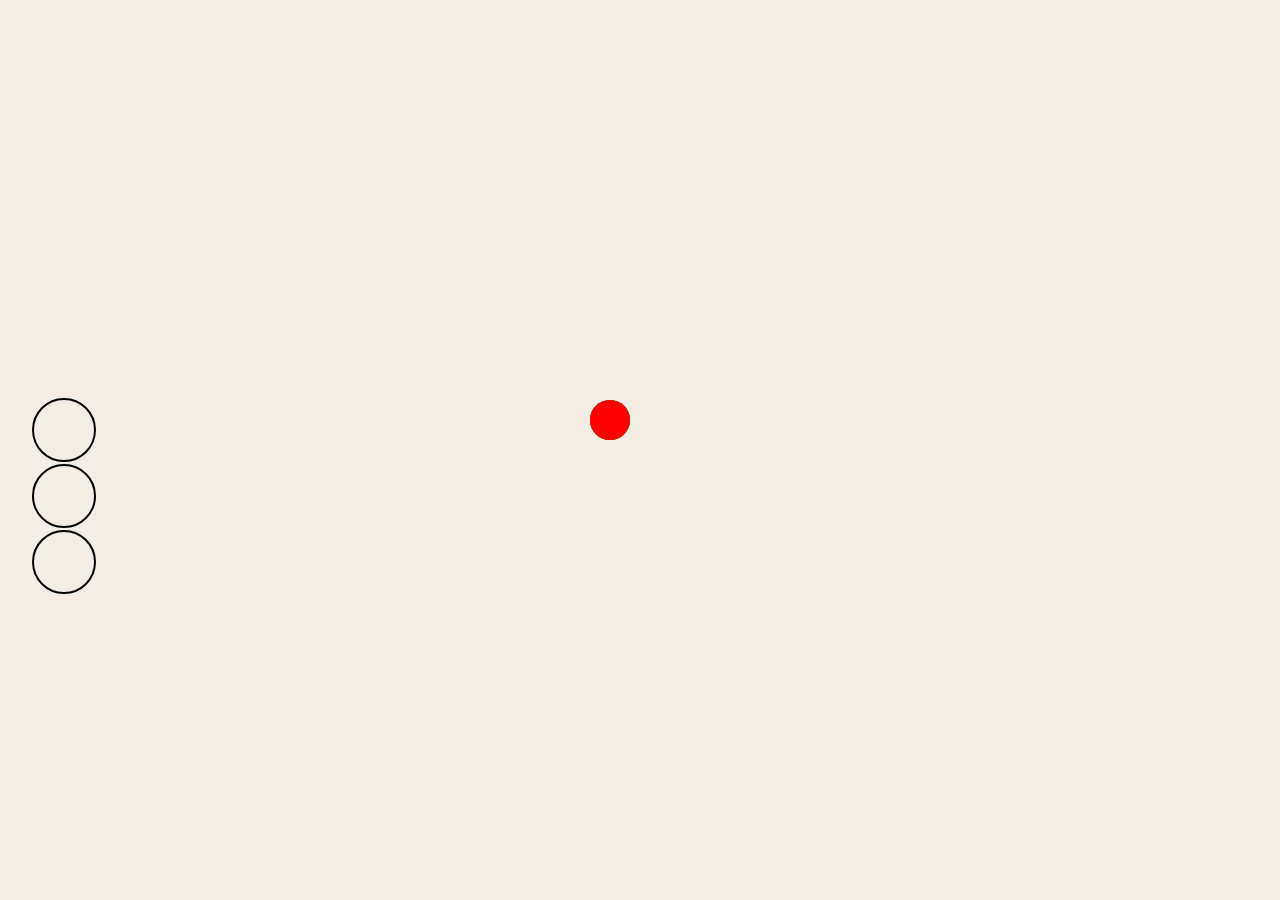
==== index.html @ add8c61d "Test 1.0" ====
<!DOCTYPE html>
<html lang="ru">
<head>
    <meta charset="UTF-8">
    <title>HomeWork</title>
    <style>
        body {
            margin: 0;
            background: #F4EDE5;
        }
        .anim3 {
            width: 100px;
            height: 100px;
            transform: translate(-50%, -50%);
            position: absolute; 
            top: 50%; 
            left: 50%;
        }
        span {
            display: block;
            position: absolute;
            width: 40%;
            height: 40%;
            border-radius: 50%;
            animation: run3 2s infinite ease-in-out;
        }
        
        .one {
            animation-delay: -1.5s;
            background: blue;
        }
        .two {
            animation-delay: -1s;
            background: yellow;
        }
        .three {
            animation-delay: -0.5s;
            background: green;
        }
        .four{
            background: red;
        }
        
        @keyframes run3 {
            0% {
                transform: translate(0%);
                border-radius: 50%;
            }
            25% {
                transform: translate(200%); 
                border-radius: 0%;
            }
            50% {
                transform: translate(200%, 200%);
                border-radius: 50%; 
            }
            75% {
                transform: translate(0%, 200%); 
                border-radius: 0%;
            }
        }
        
        .anim2{
            height: 300px;
            width: 600px;
            animation: run2 10s infinite ease-in-out;
            animation-delay: -2s;
        }
        
        @keyframes run2 {
            0% {
                background: url(https://www.overclockers.ru/images/soft/2016/09/14/ac.jpg) center/cover;
            }
            25% {
                background: url(https://www.divertone.com/wp-content/uploads/2016/11/tfa_poster_wide_header-1536x864-959818851016-1024x500_c.jpg) center/cover;
            }
            50% {
                background: url(http://multbaby.ru/wp-content/uploads/2013/01/wpid-06qiPgVPr426.jpg) center/cover;
            }
            75% {
                background: url(http://22dakika.org/wp-content/uploads/2015/09/1442195572-6d864acd-8afb-45fc-a161-7b1deb839ae0-1024x640.jpg) center/cover;
            }
            100% {
                background: url(http://40.media.tumblr.com/33811cc89ab0fa91b5508f6d3759f622/tumblr_nmaiudgTyb1swrm2no1_1280.jpg) center/cover;
            }
        }
        
        @keyframes run1 {
            0%{
                background: red;
                width: 50px;
                height: 50px;
            }
            50%{
                transform: translate(calc(60vw - 25px), calc(40vh - 25px));
                background: blue;
                width: 100px;
                height: 100px;
            }
            100%{
                transform: translate(60vw, 40vh);
                background: red;
                width: 50px;
                height: 50px;
            }
        }
        .anim1{
            position: absolute;
            transform: translate(60vw,40vh);
            border-radius: 50%;
            animation: run1 1s infinite ease-in-out;
            animation-delay: -1s;
        }
        @keyframes red{
            0% {
                background: #f00;
            }
            36% {
                background: #f00;
            }
            37% {
                background: #666;
            }
            38% {
                background: #f00;
            }
            39% {
                background: #666;
            }
            40% {
                background: #f00;
            }
            41% {
                background: #666;
            }
            42% {
                background: #f00;
            }
            43% {
                background: #666;
            }
            100% {
                background: #666;
            }
        }
        @keyframes yellow{
            0% {
                background: #666;
            }
            43% {
                background: #666;
            }
            44% {
                background: #ff0;
            }
            55% {
                background: #ff0;
            }
            56% {
                background: #666;
            }
            90% {
                background: #666;
            }
            91% {
                background: #ff0;
            }
            99% {
                background: #ff0;
            }
            100% {
                background: #666;
            }
        }
        @keyframes green{
            0% {
                background: #666;
            }
            55% {
                background: #666;
            }
            56% {
                background: #0f0;
            }
            85% {
                background: #0f0;
            }
            86% {
                background: #666;
            }
            87% {
                background: #0f0;
            }
            88% {
                background: #666;
            }
            89% {
                background: #0f0;
            }
            90% {
                background: #666;
            }
            100% {
                background: #666;
            }
        }
        .anim4{
            position: absolute;
            transform: translate(50%,50%);
        }
        .red{
            height: 60px;
            width: 60px;
            border-radius: 50%;
            border: 2px solid black;
            margin-bottom: 2px;
            animation: red 10s infinite ease-in-out;
            animation-delay: -1s;
        }
        .yellow{
            height: 60px;
            width: 60px;
            border-radius: 50%;
            border: 2px solid black;
            margin-bottom: 2px;
            animation: yellow 10s infinite ease-in-out;
            animation-delay: -1s;
        }
        .green{
            height: 60px;
            width: 60px;
            border-radius: 50%;
            border: 2px solid black;
            animation: green 10s infinite ease-in-out;
            animation-delay: -1s;
        }
    </style>
</head>
<body>
    <div class="anim1"></div>
    <div class="anim2"></div>
    <div class="anim3">
        <span class="one"></span>
        <span class="two"></span>
        <span class="three"></span>
        <span class="four"></span>
    </div>
    <div class="anim4">
        <div class="red"></div>
        <div class="yellow"></div>
        <div class="green"></div>
    </div>
</body>
</html>
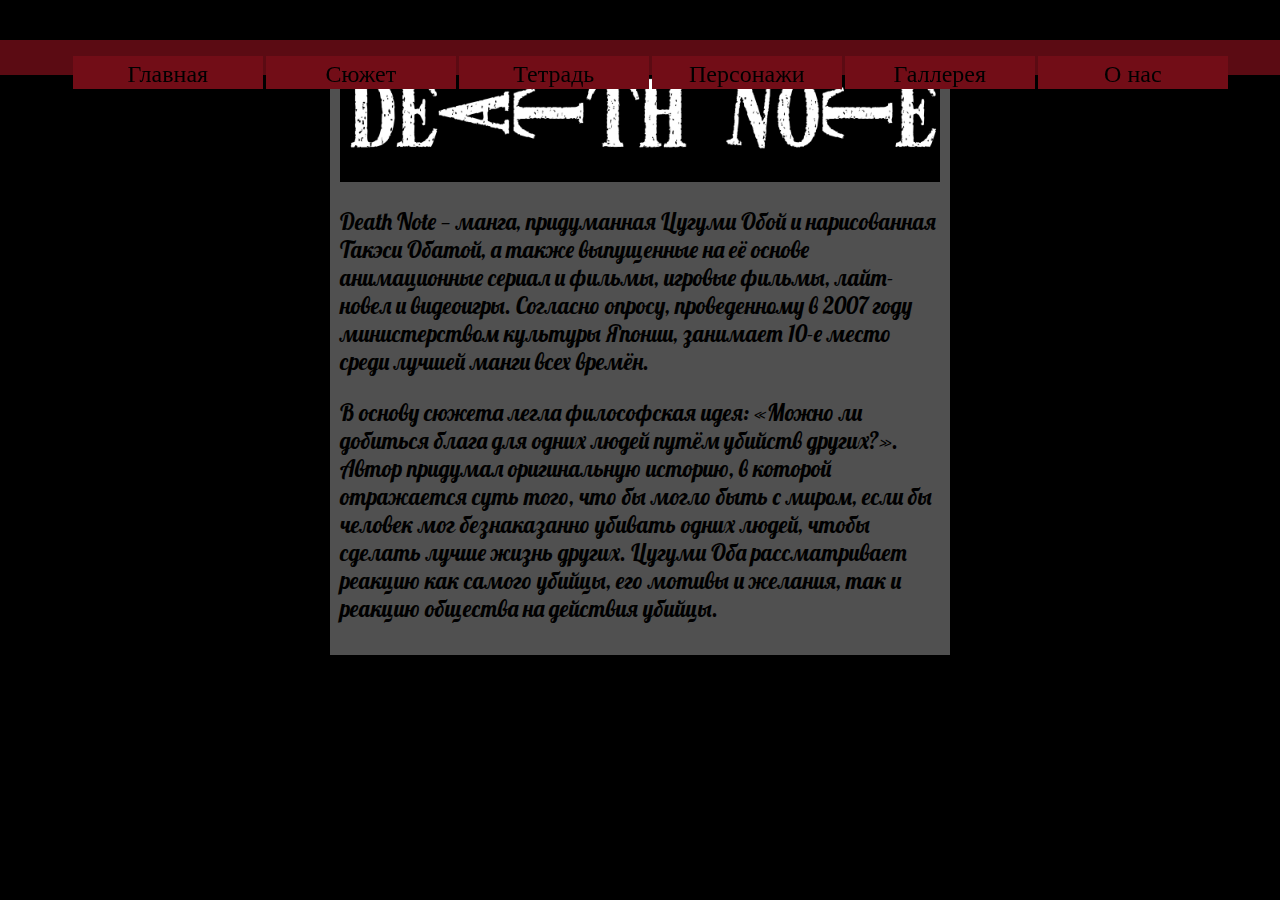
==== commit eb03a101: "Project 1.0" ====
--- a/index.html
+++ b/index.html
@@ -2,253 +2,42 @@
 <html lang="ru">
 <head>
     <meta charset="UTF-8">
-    <title>HomeWork</title>
-    <style>
-        body {
-            margin: 0;
-            background: #F4EDE5;
-        }
-        .anim3 {
-            width: 100px;
-            height: 100px;
-            transform: translate(-50%, -50%);
-            position: absolute; 
-            top: 50%; 
-            left: 50%;
-        }
-        span {
-            display: block;
-            position: absolute;
-            width: 40%;
-            height: 40%;
-            border-radius: 50%;
-            animation: run3 2s infinite ease-in-out;
-        }
-        
-        .one {
-            animation-delay: -1.5s;
-            background: blue;
-        }
-        .two {
-            animation-delay: -1s;
-            background: yellow;
-        }
-        .three {
-            animation-delay: -0.5s;
-            background: green;
-        }
-        .four{
-            background: red;
-        }
-        
-        @keyframes run3 {
-            0% {
-                transform: translate(0%);
-                border-radius: 50%;
-            }
-            25% {
-                transform: translate(200%); 
-                border-radius: 0%;
-            }
-            50% {
-                transform: translate(200%, 200%);
-                border-radius: 50%; 
-            }
-            75% {
-                transform: translate(0%, 200%); 
-                border-radius: 0%;
-            }
-        }
-        
-        .anim2{
-            height: 300px;
-            width: 600px;
-            animation: run2 10s infinite ease-in-out;
-            animation-delay: -2s;
-        }
-        
-        @keyframes run2 {
-            0% {
-                background: url(https://www.overclockers.ru/images/soft/2016/09/14/ac.jpg) center/cover;
-            }
-            25% {
-                background: url(https://www.divertone.com/wp-content/uploads/2016/11/tfa_poster_wide_header-1536x864-959818851016-1024x500_c.jpg) center/cover;
-            }
-            50% {
-                background: url(http://multbaby.ru/wp-content/uploads/2013/01/wpid-06qiPgVPr426.jpg) center/cover;
-            }
-            75% {
-                background: url(http://22dakika.org/wp-content/uploads/2015/09/1442195572-6d864acd-8afb-45fc-a161-7b1deb839ae0-1024x640.jpg) center/cover;
-            }
-            100% {
-                background: url(http://40.media.tumblr.com/33811cc89ab0fa91b5508f6d3759f622/tumblr_nmaiudgTyb1swrm2no1_1280.jpg) center/cover;
-            }
-        }
-        
-        @keyframes run1 {
-            0%{
-                background: red;
-                width: 50px;
-                height: 50px;
-            }
-            50%{
-                transform: translate(calc(60vw - 25px), calc(40vh - 25px));
-                background: blue;
-                width: 100px;
-                height: 100px;
-            }
-            100%{
-                transform: translate(60vw, 40vh);
-                background: red;
-                width: 50px;
-                height: 50px;
-            }
-        }
-        .anim1{
-            position: absolute;
-            transform: translate(60vw,40vh);
-            border-radius: 50%;
-            animation: run1 1s infinite ease-in-out;
-            animation-delay: -1s;
-        }
-        @keyframes red{
-            0% {
-                background: #f00;
-            }
-            36% {
-                background: #f00;
-            }
-            37% {
-                background: #666;
-            }
-            38% {
-                background: #f00;
-            }
-            39% {
-                background: #666;
-            }
-            40% {
-                background: #f00;
-            }
-            41% {
-                background: #666;
-            }
-            42% {
-                background: #f00;
-            }
-            43% {
-                background: #666;
-            }
-            100% {
-                background: #666;
-            }
-        }
-        @keyframes yellow{
-            0% {
-                background: #666;
-            }
-            43% {
-                background: #666;
-            }
-            44% {
-                background: #ff0;
-            }
-            55% {
-                background: #ff0;
-            }
-            56% {
-                background: #666;
-            }
-            90% {
-                background: #666;
-            }
-            91% {
-                background: #ff0;
-            }
-            99% {
-                background: #ff0;
-            }
-            100% {
-                background: #666;
-            }
-        }
-        @keyframes green{
-            0% {
-                background: #666;
-            }
-            55% {
-                background: #666;
-            }
-            56% {
-                background: #0f0;
-            }
-            85% {
-                background: #0f0;
-            }
-            86% {
-                background: #666;
-            }
-            87% {
-                background: #0f0;
-            }
-            88% {
-                background: #666;
-            }
-            89% {
-                background: #0f0;
-            }
-            90% {
-                background: #666;
-            }
-            100% {
-                background: #666;
-            }
-        }
-        .anim4{
-            position: absolute;
-            transform: translate(50%,50%);
-        }
-        .red{
-            height: 60px;
-            width: 60px;
-            border-radius: 50%;
-            border: 2px solid black;
-            margin-bottom: 2px;
-            animation: red 10s infinite ease-in-out;
-            animation-delay: -1s;
-        }
-        .yellow{
-            height: 60px;
-            width: 60px;
-            border-radius: 50%;
-            border: 2px solid black;
-            margin-bottom: 2px;
-            animation: yellow 10s infinite ease-in-out;
-            animation-delay: -1s;
-        }
-        .green{
-            height: 60px;
-            width: 60px;
-            border-radius: 50%;
-            border: 2px solid black;
-            animation: green 10s infinite ease-in-out;
-            animation-delay: -1s;
-        }
-    </style>
+    <meta name="viewport" content="width=device-width">
+    <link rel="stylesheet" href="styles/style.css">
+    <title>Death Note</title>
 </head>
 <body>
-    <div class="anim1"></div>
-    <div class="anim2"></div>
-    <div class="anim3">
-        <span class="one"></span>
-        <span class="two"></span>
-        <span class="three"></span>
-        <span class="four"></span>
-    </div>
-    <div class="anim4">
-        <div class="red"></div>
-        <div class="yellow"></div>
-        <div class="green"></div>
-    </div>
+    <header id="hd">
+      <nav>
+        <ul>
+          <li class="navigation"><a href="#"><div class="menu">Главная</div></a></li>
+          <li class="navigation"><a href="#"><div class="menu">Сюжет</div></a></li>
+          <li class="navigation"><a href="#"><div class="menu">Тетрадь</div></a></li>
+          <li class="navigation"><a href="#"><div class="menu">Персонажи</div></a></li>
+          <li class="navigation"><a href="#"><div class="menu">Галлерея</div></a></li>
+          <li class="navigation"><a href="#"><div class="menu">О нас</div></a></li>
+        </ul>
+      </nav>
+    </header>
+    <button id="hide"></button>
+    <main>
+        <action>
+            <img class="note_logo" src="./image/Death_Note_logo.jpg" alt="DeathNote">
+            
+            <p>
+                Death Note — манга, придуманная Цугуми Обой и нарисованная Такэси Обатой, а также выпущенные на её основе анимационные сериал и фильмы, игровые фильмы, лайт-новел и видеоигры. Согласно опросу, проведенному в 2007 году министерством культуры Японии, занимает 10-е место среди лучшей манги всех времён.
+            </p>
+            <p>
+                В основу сюжета легла философская идея: «Можно ли добиться блага для одних людей путём убийств других?». Автор придумал оригинальную историю, в которой отражается суть того, что бы могло быть с миром, если бы человек мог безнаказанно убивать одних людей, чтобы сделать лучше жизнь других. Цугуми Оба рассматривает реакцию как самого убийцы, его мотивы и желания, так и реакцию общества на действия убийцы.
+            </p>
+        </action>
+    </main>
+    <script>
+        hide.addEventListener('click', function(){
+          hide.classList.add('kostil');
+          hd.classList.toggle('vis');
+          hide.classList.toggle('vis');
+        })
+    </script>
 </body>
-</html>+</html>
--- a/styles/style.css
+++ b/styles/style.css
@@ -0,0 +1,219 @@
+@import url('https://fonts.googleapis.com/css?family=Lobster');
+body{
+    font-family: Lobster;
+    margin: 0;
+    padding: 0;
+    border: 0;
+    background-color: rgba(100,100,100,1);
+}
+header{
+    transition: 3s;
+    position: absolute;
+    left: -100px;
+    height: 300px;
+    width: 100px;
+}
+nav, ul{
+    padding: 0;
+}
+button{
+    background: #a00;
+    height: 25px;
+    width: 25px;
+    position: absolute;
+    left: 10px;
+    top: 5px;
+    border-radius: 50%;
+}
+.kostil{
+    transition: 3s;
+}
+.vis{
+    -webkit-transform: translate(100px, 0);
+    -ms-transform: translate(100px, 0);
+    -o-transform: translate(100px, 0);
+    transform: translate(100px, 0);
+}
+.menu{
+    color: black;
+    text-decoration: none;
+    background: hsl(354, 79%, 25%);
+    height: 33px;
+    width: 100px;
+    font-size: 1.2rem;
+    text-align: center;
+    font-family: fantasy;
+}
+a{
+    color: black;
+    text-decoration: none;
+}
+main{
+    width: 100vw;
+    margin-top: 30px;
+}
+img{
+    width: 100%;
+}
+@media (min-width: 500px) {
+    html, body{
+        background-color: #000;
+    }
+    button{
+        transition: 0s;
+        width: 50px;
+        height: 50px;
+        position: absolute;
+        left: -300px;
+    }
+    img{
+        font-size: 2rem;
+        text-align: center;
+        width: 100%;
+    }
+    p{
+        font-size: 1.25rem;
+    }
+    main{
+        width: 350px;
+        margin: auto;
+        margin-top: 40px;
+        padding: 10px;
+        background-color: rgba(100,100,100,0.8);
+    }
+    
+    .navigation{
+        display: inline-block;
+    }
+    
+    nav, ul{
+        padding: 0;
+    }
+    nav{
+        width: 500px;
+        margin: auto;
+    }
+    
+    .menu{
+        color: black;
+        text-decoration: none;
+        background: hsl(354, 79%, 25%);
+        height: 23px;
+        width: 70px;
+        padding: 5px 5px 5px 5px;
+        font-size: 0.9rem;
+        text-align: center;
+        font-family: fantasy;
+    }
+    
+    header{
+        left:0px;
+        position:fixed;
+        background: hsl(354, 79%, 20%);
+        width: 100vw;
+        height: 35px;
+    }
+}
+
+
+
+
+@media (min-width: 740px) {
+    img{
+        font-size: 2rem;
+        text-align: center;
+        width: 100%;
+    }
+    p{
+        font-size: 1.25rem;
+    }
+    main{
+        width: 600px;
+        margin: auto;
+        margin-top: 40px;
+        padding: 10px;
+        background-color: rgba(100,100,100,0.8);
+    }
+    
+    .navigation{
+        display: inline-block;
+    }
+    
+    nav, ul{
+        padding: 0;
+    }
+    nav{
+        width: 740px;
+        margin: auto;
+    }
+    
+    .menu{
+        color: black;
+        text-decoration: none;
+        background: hsl(354, 79%, 25%);
+        height: 23px;
+        width: 100px;
+        padding: 5px 10px 5px 10px;
+        text-align: center;
+        font-size: 1.2rem;
+        font-family: fantasy;
+    }
+    
+    header{
+        background: hsl(354, 79%, 20%);
+        width: 100vw;
+        height: 35px;
+    }
+}
+
+
+
+
+@media (min-width: 1160px) {
+    img{
+        font-size: 2rem;
+        text-align: center;
+        width: 100%;
+    }
+    
+    p{
+        font-size: 1.4rem;
+    }
+    
+    main{
+        width: 600px;
+        margin: auto;
+        margin-top: 40px;
+        padding: 10px;
+        background-color: rgba(100,100,100,0.8);
+    }
+    .navigation{
+        display: inline-block;
+    }
+    
+    nav, ul{
+        padding: 0;
+    }
+    nav{
+        width: 1160px;
+        margin: auto;
+    }
+    
+    .menu{
+        color: black;
+        text-decoration: none;
+        background: hsl(354, 79%, 25%);
+        height: 23px;
+        width: 150px;
+        padding: 5px 20px 5px 20px;
+        text-align: center;
+        font-size: 1.5rem;
+        font-family: fantasy;
+    }
+    
+    header{
+        background: hsl(354, 79%, 20%);
+        width: 102vw;
+        height: 35px;
+    }
+}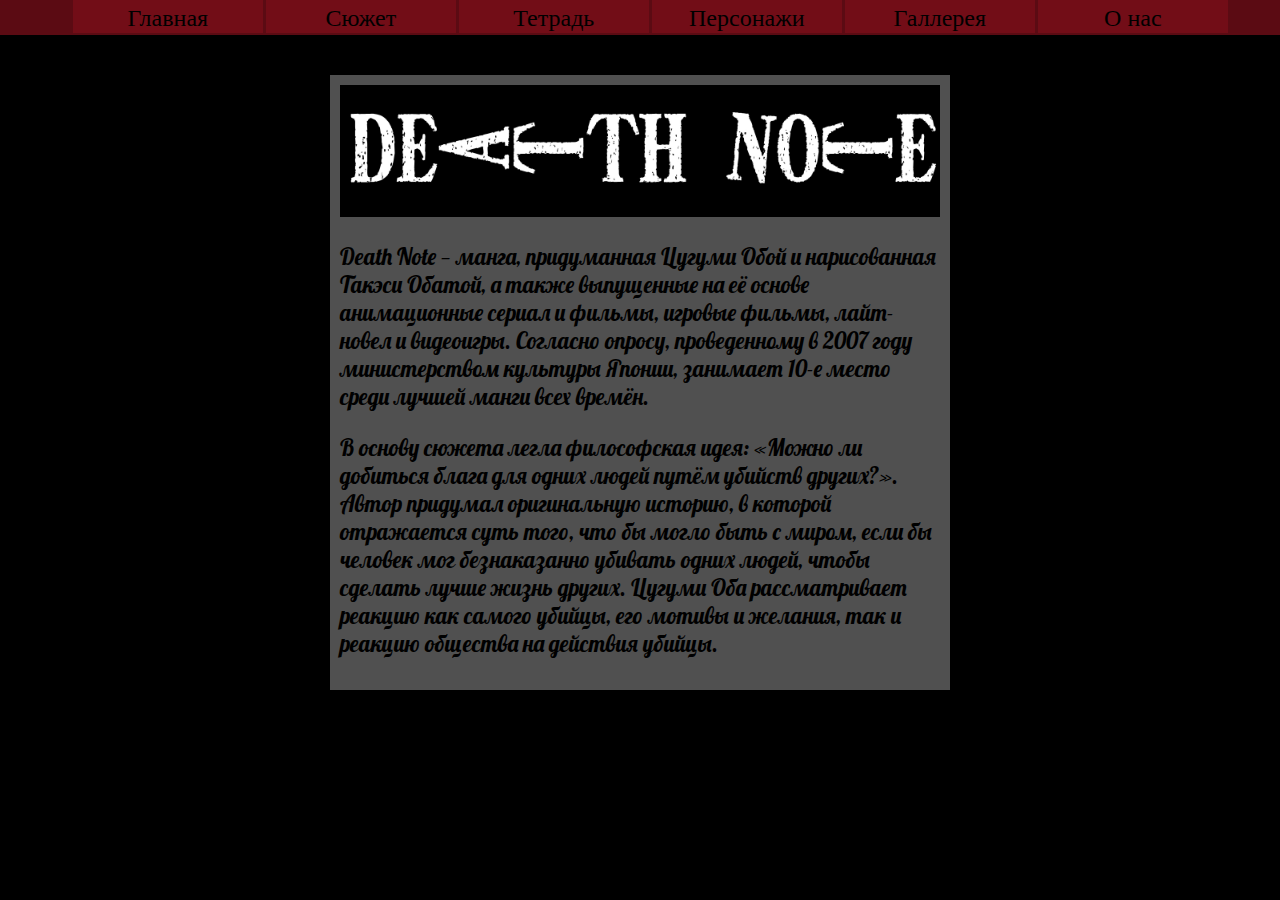
==== commit 96455bc9: "Project 1.2" ====
--- a/index.html
+++ b/index.html
@@ -21,9 +21,8 @@
     </header>
     <button id="hide"></button>
     <main>
+        <img class="note_logo" src="./image/Death_Note_logo.jpg" alt="DeathNote">
         <action>
-            <img class="note_logo" src="./image/Death_Note_logo.jpg" alt="DeathNote">
-            
             <p>
                 Death Note — манга, придуманная Цугуми Обой и нарисованная Такэси Обатой, а также выпущенные на её основе анимационные сериал и фильмы, игровые фильмы, лайт-новел и видеоигры. Согласно опросу, проведенному в 2007 году министерством культуры Японии, занимает 10-е место среди лучшей манги всех времён.
             </p>
@@ -34,9 +33,10 @@
     </main>
     <script>
         hide.addEventListener('click', function(){
-          hide.classList.add('kostil');
-          hd.classList.toggle('vis');
-          hide.classList.toggle('vis');
+            hide.classList.add('kostil');
+            hide.classList.toggle('vis');
+            hd.classList.add('kostil');
+            hd.classList.toggle('vis');
         })
     </script>
 </body>
--- a/styles/style.css
+++ b/styles/style.css
@@ -4,10 +4,9 @@
     margin: 0;
     padding: 0;
     border: 0;
-    background-color: rgba(100,100,100,1);
+    background-color: #000;
 }
 header{
-    transition: 3s;
     position: absolute;
     left: -100px;
     height: 300px;
@@ -15,19 +14,22 @@
 }
 nav, ul{
     padding: 0;
+    margin: 0;
 }
 button{
-    background: #a00;
+    background: hsla(354, 79%, 10%, 0.8);
     height: 25px;
     width: 25px;
     position: absolute;
     left: 10px;
     top: 5px;
     border-radius: 50%;
+    border: solid 1px #333;
 }
 .kostil{
-    transition: 3s;
-}
+    transition: 1s;
+}
+
 .vis{
     -webkit-transform: translate(100px, 0);
     -ms-transform: translate(100px, 0);
@@ -49,27 +51,41 @@
     text-decoration: none;
 }
 main{
-    width: 100vw;
+    width: 90vw;
+    margin: auto;
     margin-top: 30px;
-}
-img{
+    background: rgba(100,100,100, 0.8);
+}
+.note_logo{
     width: 100%;
 }
+p{
+    padding-left:10px;
+    padding-right: 10px;
+}
 @media (min-width: 500px) {
+    p{
+        padding-left: 0;
+        padding-right: 0;
+    }
     html, body{
         background-color: #000;
     }
-    button{
+    .vis{
+        -webkit-transform: translate(0, 0);
+        -ms-transform: translate(0, 0);
+        -o-transform: translate(0, 0);
+        transform: translate(0, 0);
+    }
+    #hd{
+        transition: 0s;
+    }
+    #hide{
         transition: 0s;
         width: 50px;
         height: 50px;
         position: absolute;
         left: -300px;
-    }
-    img{
-        font-size: 2rem;
-        text-align: center;
-        width: 100%;
     }
     p{
         font-size: 1.25rem;
@@ -107,8 +123,7 @@
     }
     
     header{
-        left:0px;
-        position:fixed;
+        position:static;
         background: hsl(354, 79%, 20%);
         width: 100vw;
         height: 35px;
@@ -119,11 +134,6 @@
 
 
 @media (min-width: 740px) {
-    img{
-        font-size: 2rem;
-        text-align: center;
-        width: 100%;
-    }
     p{
         font-size: 1.25rem;
     }
@@ -170,11 +180,6 @@
 
 
 @media (min-width: 1160px) {
-    img{
-        font-size: 2rem;
-        text-align: center;
-        width: 100%;
-    }
     
     p{
         font-size: 1.4rem;
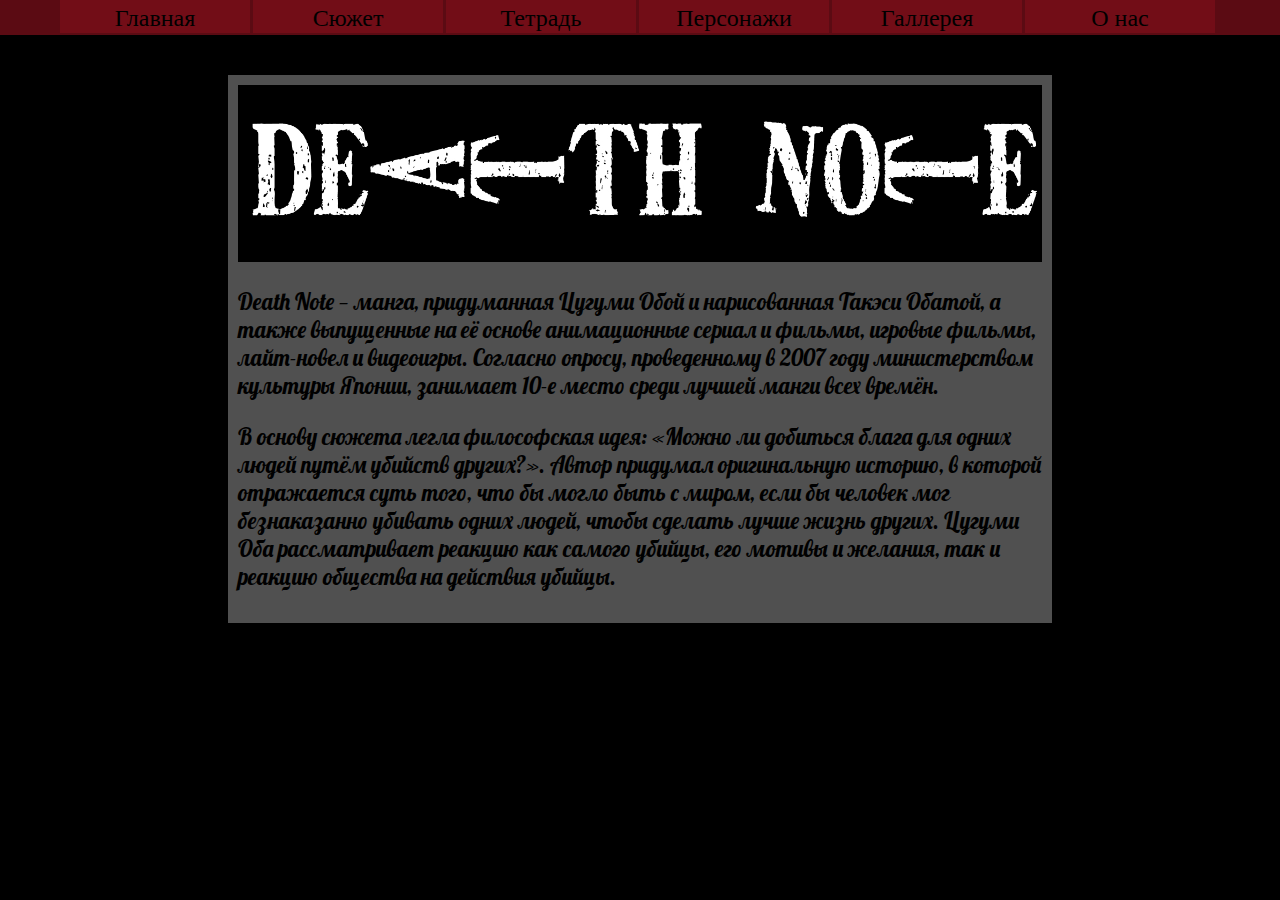
==== commit 1c7e54f6: "Project 1.3" ====
--- a/index.html
+++ b/index.html
@@ -10,12 +10,12 @@
     <header id="hd">
       <nav>
         <ul>
-          <li class="navigation"><a href="#"><div class="menu">Главная</div></a></li>
-          <li class="navigation"><a href="#"><div class="menu">Сюжет</div></a></li>
-          <li class="navigation"><a href="#"><div class="menu">Тетрадь</div></a></li>
-          <li class="navigation"><a href="#"><div class="menu">Персонажи</div></a></li>
-          <li class="navigation"><a href="#"><div class="menu">Галлерея</div></a></li>
-          <li class="navigation"><a href="#"><div class="menu">О нас</div></a></li>
+          <li class="navigation"><a href="./index.html"><div class="menu">Главная</div></a></li>
+          <li class="navigation"><a href="./content/storyline.html"><div class="menu">Сюжет</div></a></li>
+          <li class="navigation"><a href="./content/note.html"><div class="menu">Тетрадь</div></a></li>
+          <li class="navigation"><a href="./content/characters.html"><div class="menu">Персонажи</div></a></li>
+          <li class="navigation"><a href="./content/gallery.html"><div class="menu">Галлерея</div></a></li>
+          <li class="navigation"><a href="./content/about_us.html"><div class="menu">О нас</div></a></li>
         </ul>
       </nav>
     </header>
--- a/styles/style.css
+++ b/styles/style.css
@@ -1,31 +1,42 @@
 @import url('https://fonts.googleapis.com/css?family=Lobster');
+
 body{
     font-family: Lobster;
     margin: 0;
     padding: 0;
     border: 0;
-    background-color: #000;
-}
-header{
-    position: absolute;
-    left: -100px;
-    height: 300px;
-    width: 100px;
-}
+    background: #000;
+}
+
 nav, ul{
     padding: 0;
     margin: 0;
-}
-button{
+    border: 0;
+}
+
+a{
+    color: black;
+    text-decoration: none;
+}
+
+#hide{
     background: hsla(354, 79%, 10%, 0.8);
     height: 25px;
     width: 25px;
-    position: absolute;
+    position: fixed;
     left: 10px;
     top: 5px;
     border-radius: 50%;
     border: solid 1px #333;
 }
+
+header{
+    position: fixed;
+    left: -100px;
+    height: 300px;
+    width: 100px;
+}
+
 .kostil{
     transition: 1s;
 }
@@ -36,6 +47,7 @@
     -o-transform: translate(100px, 0);
     transform: translate(100px, 0);
 }
+
 .menu{
     color: black;
     text-decoration: none;
@@ -46,81 +58,55 @@
     text-align: center;
     font-family: fantasy;
 }
-a{
-    color: black;
-    text-decoration: none;
-}
+
+.menu:hover{
+    background: hsl(354, 79%, 22%);
+}
+
+.gallery{
+    display: inline-block;
+    width: calc(90vw - 30px);
+    height: calc(60vw - 20px);
+    margin: 10px 15px 0px 15px;
+}
+
 main{
     width: 90vw;
     margin: auto;
     margin-top: 30px;
     background: rgba(100,100,100, 0.8);
 }
+
 .note_logo{
     width: 100%;
 }
+
 p{
     padding-left:10px;
     padding-right: 10px;
 }
+
+
+
 @media (min-width: 500px) {
-    p{
-        padding-left: 0;
-        padding-right: 0;
-    }
-    html, body{
-        background-color: #000;
-    }
+    #hd{
+        transition: 0s;
+    }
+    
+    #hide{
+        transition: 0s;
+        width: 25px;
+        height: 25px;
+        position: absolute;
+        left: -300px;
+    }
+    
     .vis{
         -webkit-transform: translate(0, 0);
         -ms-transform: translate(0, 0);
         -o-transform: translate(0, 0);
         transform: translate(0, 0);
     }
-    #hd{
-        transition: 0s;
-    }
-    #hide{
-        transition: 0s;
-        width: 50px;
-        height: 50px;
-        position: absolute;
-        left: -300px;
-    }
-    p{
-        font-size: 1.25rem;
-    }
-    main{
-        width: 350px;
-        margin: auto;
-        margin-top: 40px;
-        padding: 10px;
-        background-color: rgba(100,100,100,0.8);
-    }
-    
-    .navigation{
-        display: inline-block;
-    }
-    
-    nav, ul{
-        padding: 0;
-    }
-    nav{
-        width: 500px;
-        margin: auto;
-    }
-    
-    .menu{
-        color: black;
-        text-decoration: none;
-        background: hsl(354, 79%, 25%);
-        height: 23px;
-        width: 70px;
-        padding: 5px 5px 5px 5px;
-        font-size: 0.9rem;
-        text-align: center;
-        font-family: fantasy;
-    }
     
     header{
         position:static;
@@ -128,97 +114,99 @@
         width: 100vw;
         height: 35px;
     }
-}
-
-
-
-
-@media (min-width: 740px) {
-    p{
-        font-size: 1.25rem;
-    }
-    main{
-        width: 600px;
-        margin: auto;
-        margin-top: 40px;
-        padding: 10px;
-        background-color: rgba(100,100,100,0.8);
-    }
     
     .navigation{
         display: inline-block;
     }
     
-    nav, ul{
-        padding: 0;
-    }
+    nav{
+        width: 500px;
+        margin: auto;
+    }
+    
+    .gallery{
+        width: 330px;
+        height: 220px;
+        margin: 10px 15px 0px 15px;
+    }
+    
+    .menu{
+        height: 23px;
+        width: 70px;
+        padding: 5px 5px 5px 5px;
+        font-size: 0.9rem;
+    }
+    
+    p{
+        padding-left: 0;
+        padding-right: 0;
+        font-size: 1.25rem;
+    }
+    
+    main{
+        width: 360px;
+        padding: 10px;
+    }
+}
+
+
+
+
+@media (min-width: 740px) {
     nav{
         width: 740px;
-        margin: auto;
     }
     
     .menu{
-        color: black;
-        text-decoration: none;
-        background: hsl(354, 79%, 25%);
         height: 23px;
         width: 100px;
         padding: 5px 10px 5px 10px;
-        text-align: center;
         font-size: 1.2rem;
-        font-family: fantasy;
-    }
-    
-    header{
-        background: hsl(354, 79%, 20%);
-        width: 100vw;
-        height: 35px;
-    }
-}
-
-
-
-
-@media (min-width: 1160px) {
+    }
+    
+    .gallery{
+        width: 300px;
+        height: 200px;
+        margin: 10px;
+    }
     
     p{
-        font-size: 1.4rem;
+        font-size: 1.25rem;
     }
     
     main{
-        width: 600px;
-        margin: auto;
+        width: 644px;
         margin-top: 40px;
         padding: 10px;
-        background-color: rgba(100,100,100,0.8);
-    }
-    .navigation{
-        display: inline-block;
-    }
-    
-    nav, ul{
-        padding: 0;
-    }
+    }
+}
+
+
+
+
+@media (min-width: 1160px) {
     nav{
         width: 1160px;
-        margin: auto;
     }
     
     .menu{
-        color: black;
-        text-decoration: none;
-        background: hsl(354, 79%, 25%);
         height: 23px;
         width: 150px;
         padding: 5px 20px 5px 20px;
-        text-align: center;
         font-size: 1.5rem;
-        font-family: fantasy;
-    }
-    
-    header{
-        background: hsl(354, 79%, 20%);
-        width: 102vw;
-        height: 35px;
-    }
+    }
+    
+    .gallery{
+        width: 380px;
+        height: 230px;
+    }
+    
+    p{
+        font-size: 1.4rem;
+    }
+    
+    main{
+        width: 804px;
+    }
+    
 }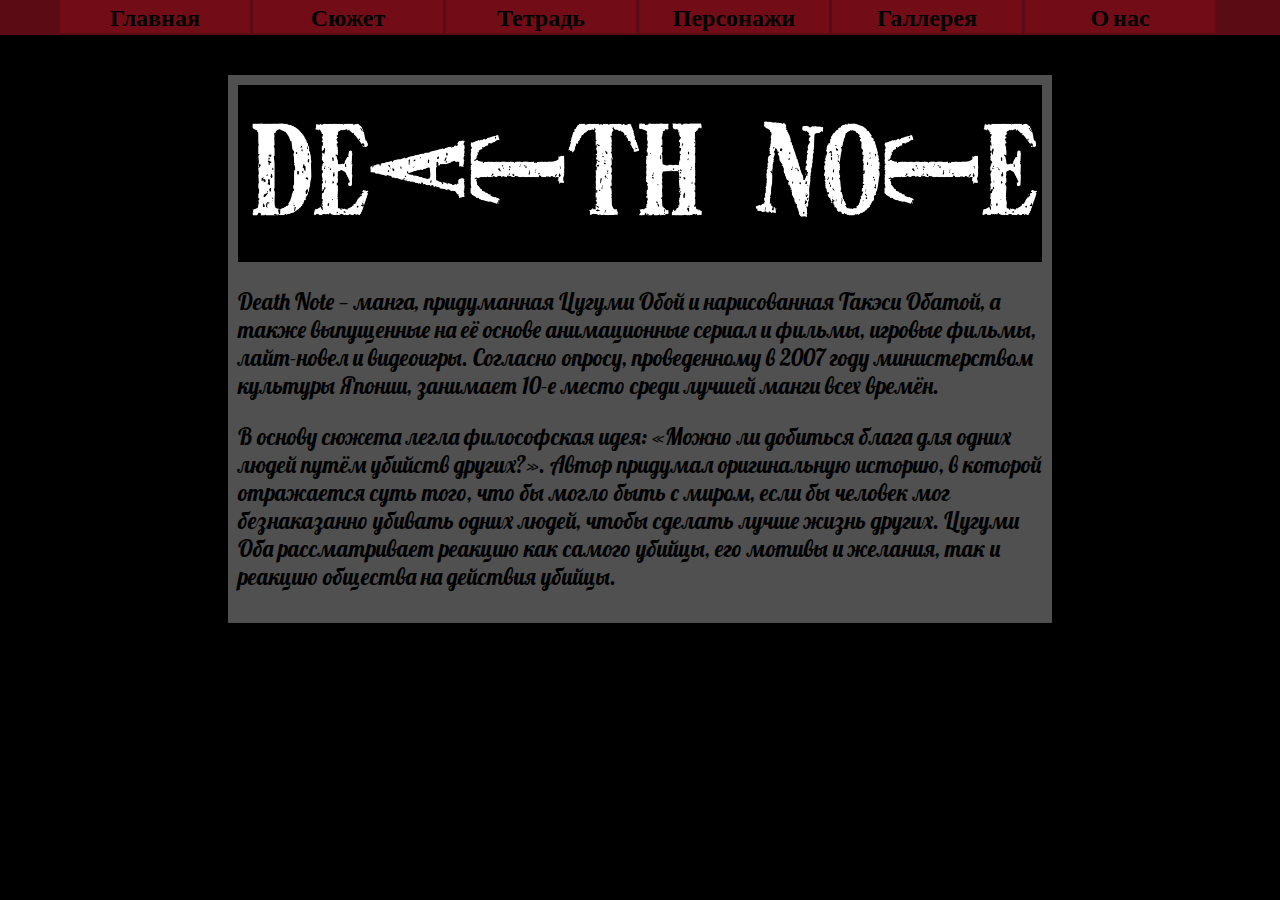
==== commit ebb3c071: "Project 1.4" ====
--- a/index.html
+++ b/index.html
@@ -8,18 +8,18 @@
 </head>
 <body>
     <header id="hd">
-      <nav>
-        <ul>
-          <li class="navigation"><a href="./index.html"><div class="menu">Главная</div></a></li>
-          <li class="navigation"><a href="./content/storyline.html"><div class="menu">Сюжет</div></a></li>
-          <li class="navigation"><a href="./content/note.html"><div class="menu">Тетрадь</div></a></li>
-          <li class="navigation"><a href="./content/characters.html"><div class="menu">Персонажи</div></a></li>
-          <li class="navigation"><a href="./content/gallery.html"><div class="menu">Галлерея</div></a></li>
-          <li class="navigation"><a href="./content/about_us.html"><div class="menu">О нас</div></a></li>
-        </ul>
-      </nav>
+        <nav class="head_menu">
+            <ul>
+                <li class="navigation"><a href="./index.html"              ><div class="menu">Главная   </div></a></li>
+                <li class="navigation"><a href="./content/storyline.html"  ><div class="menu">Сюжет     </div></a></li>
+                <li class="navigation"><a href="./content/note.html"       ><div class="menu">Тетрадь   </div></a></li>
+                <li class="navigation"><a href="./content/characters.html" ><div class="menu">Персонажи </div></a></li>
+                <li class="navigation"><a href="./content/gallery.html"    ><div class="menu">Галлерея  </div></a></li>
+                <li class="navigation"><a href="./content/about_us.html"   ><div class="menu">О нас     </div></a></li>
+            </ul>
+        </nav>
     </header>
-    <button id="hide"></button>
+    <button id="hide">Меню</button>
     <main>
         <img class="note_logo" src="./image/Death_Note_logo.jpg" alt="DeathNote">
         <action>
@@ -33,9 +33,6 @@
     </main>
     <script>
         hide.addEventListener('click', function(){
-            hide.classList.add('kostil');
-            hide.classList.toggle('vis');
-            hd.classList.add('kostil');
             hd.classList.toggle('vis');
         })
     </script>
--- a/styles/style.css
+++ b/styles/style.css
@@ -1,4 +1,6 @@
 @import url('https://fonts.googleapis.com/css?family=Lobster');
+@import url('https://fonts.googleapis.com/css?family=Changa+One');
+@import url('https://fonts.googleapis.com/css?family=Dancing+Script');
 
 body{
     font-family: Lobster;
@@ -8,7 +10,35 @@
     background: #000;
 }
 
-nav, ul{
+article{
+    margin-top: 50px; 
+    padding-bottom: 30px;
+    padding-top: 1px; 
+}
+
+blockquote{
+    font-size: 1.5rem;
+    color: #222;
+}
+
+.about_character1{
+    padding-left: 10px;
+    padding-right: 10px;
+    background: #888;
+}
+
+.about_character2{
+    padding-left: 10px;
+    padding-right: 10px;
+    background: #333;
+}
+
+h1, h2{
+    text-align: center;
+    margin-bottom: 5px;
+}
+
+.head_menu, ul{
     padding: 0;
     margin: 0;
     border: 0;
@@ -20,32 +50,41 @@
 }
 
 #hide{
-    background: hsla(354, 79%, 10%, 0.8);
-    height: 25px;
-    width: 25px;
+    background: hsl(354, 79%, 25%);
+    height: 33px;
+    width: 100px;
     position: fixed;
     left: 10px;
-    top: 5px;
-    border-radius: 50%;
-    border: solid 1px #333;
+    top: 0px;
+    font-size: 1.2rem;
+    text-align: center;
+    font-family: 'Changa One';
+    font-weight: bolder;
+    border: 0;
+}
+#hide:hover{
+    background: hsl(354, 79%, 22%);
+}
+
+#OldEnglishL{
+    margin: auto;
+    display: block;
 }
 
 header{
+    transition: 1s;
     position: fixed;
-    left: -100px;
+    top: -267px;
+    left: 10px;
     height: 300px;
     width: 100px;
 }
 
-.kostil{
-    transition: 1s;
-}
-
 .vis{
-    -webkit-transform: translate(100px, 0);
-    -ms-transform: translate(100px, 0);
-    -o-transform: translate(100px, 0);
-    transform: translate(100px, 0);
+    -webkit-transform: translate(0px, 300px);
+    -ms-transform: translate(0px, 300px);
+    -o-transform: translate(0px, 300px);
+    transform: translate(0px, 300px);
 }
 
 .menu{
@@ -56,7 +95,8 @@
     width: 100px;
     font-size: 1.2rem;
     text-align: center;
-    font-family: fantasy;
+    font-family: 'Changa One';
+    font-weight: bolder;
 }
 
 .menu:hover{
@@ -85,8 +125,19 @@
     padding-left:10px;
     padding-right: 10px;
 }
-
-
+.nav_characters{
+    padding: 10px 5% 0 5%;
+}
+
+.img_characters{
+    display: inline-block;
+    border-radius: 50%;
+    height: 32%;
+    width: 32%;
+}
+.img_character{
+    width: 100%;
+}
 
 @media (min-width: 500px) {
     #hd{
@@ -109,6 +160,7 @@
     }
     
     header{
+        transition: 0s;
         position:static;
         background: hsl(354, 79%, 20%);
         width: 100vw;
@@ -119,7 +171,7 @@
         display: inline-block;
     }
     
-    nav{
+     .head_menu{
         width: 500px;
         margin: auto;
     }
@@ -147,13 +199,21 @@
         width: 360px;
         padding: 10px;
     }
+    .nav_characters{
+        padding: 10px;
+    }
+    
+    .img_characters{
+        height: 110px;
+        width: 110px;
+    }
 }
 
 
 
 
 @media (min-width: 740px) {
-    nav{
+    .head_menu{
         width: 740px;
     }
     
@@ -179,13 +239,18 @@
         margin-top: 40px;
         padding: 10px;
     }
+    
+    .img_characters{
+        height: 101px;
+        width: 101px;
+    }
 }
 
 
 
 
 @media (min-width: 1160px) {
-    nav{
+    .head_menu{
         width: 1160px;
     }
     
@@ -208,5 +273,8 @@
     main{
         width: 804px;
     }
-    
+    .img_characters{
+        height: 127px;
+        width: 127px;
+    }
 }